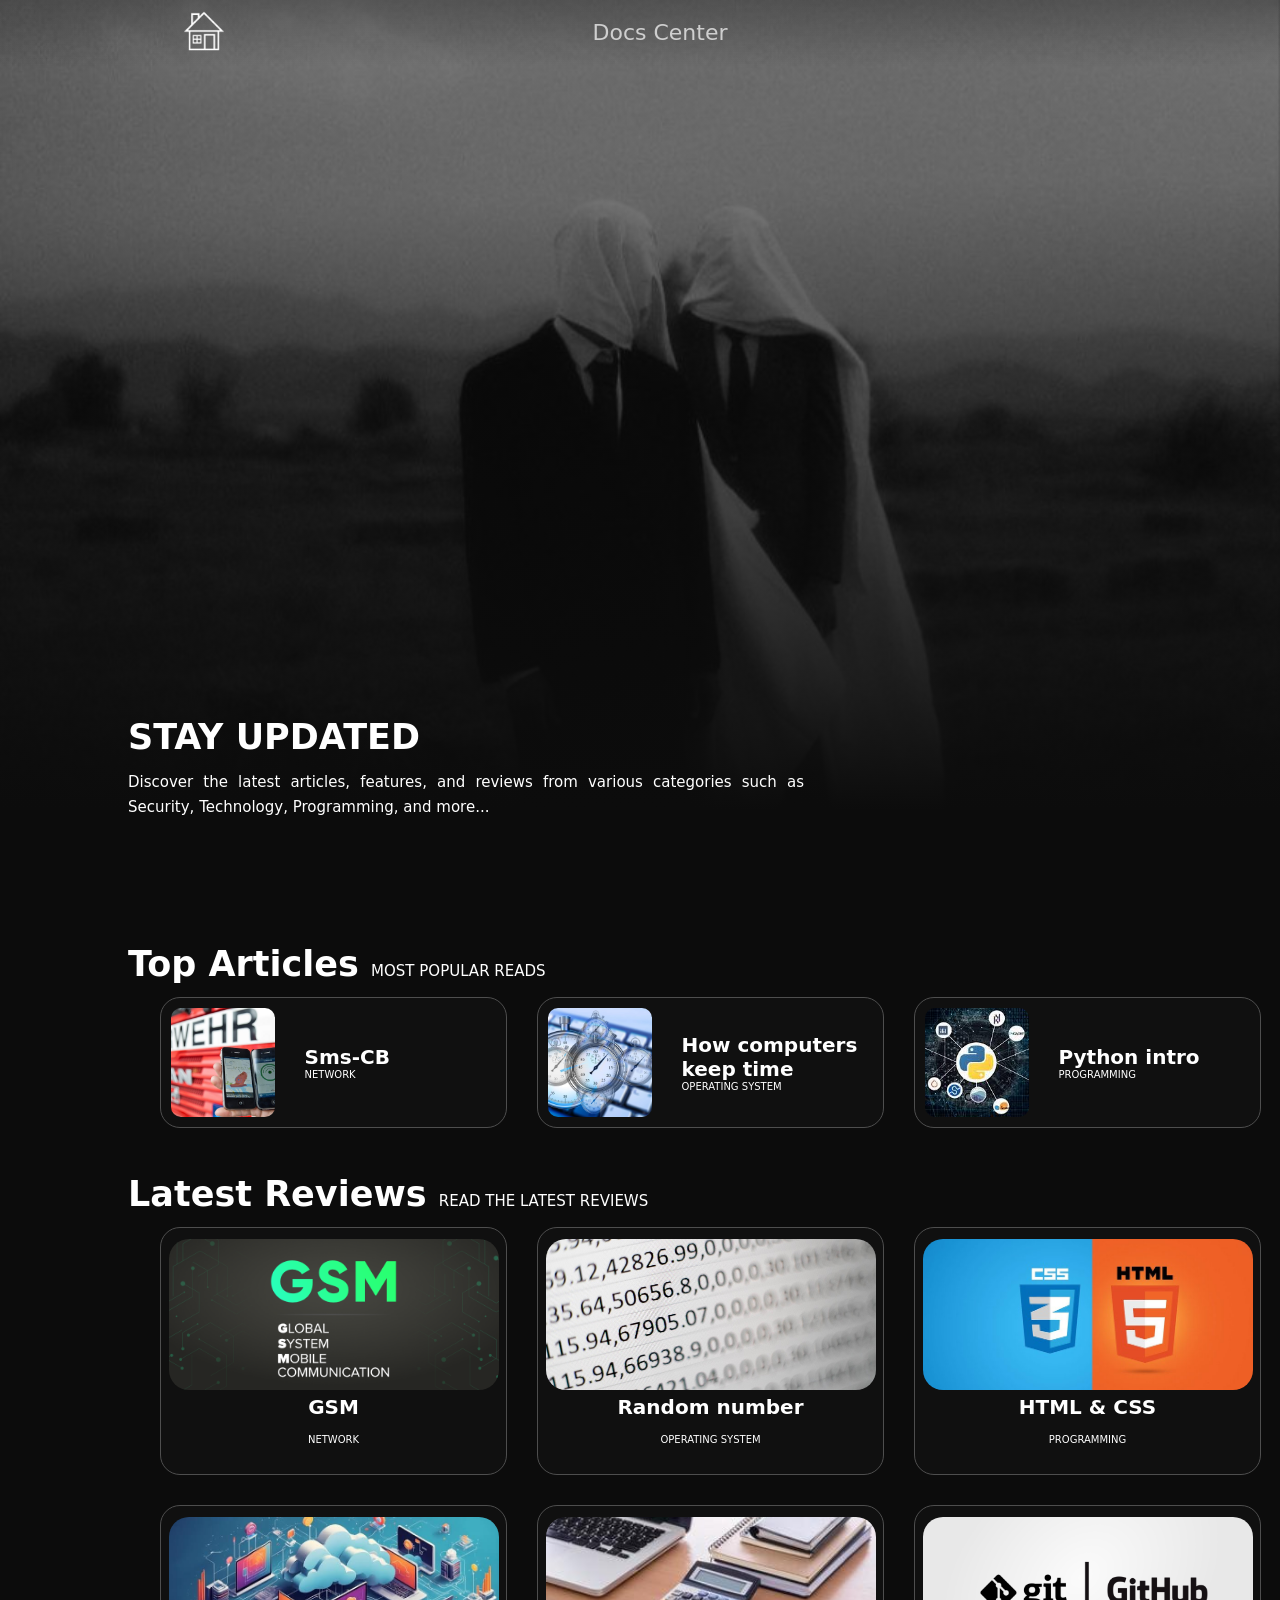
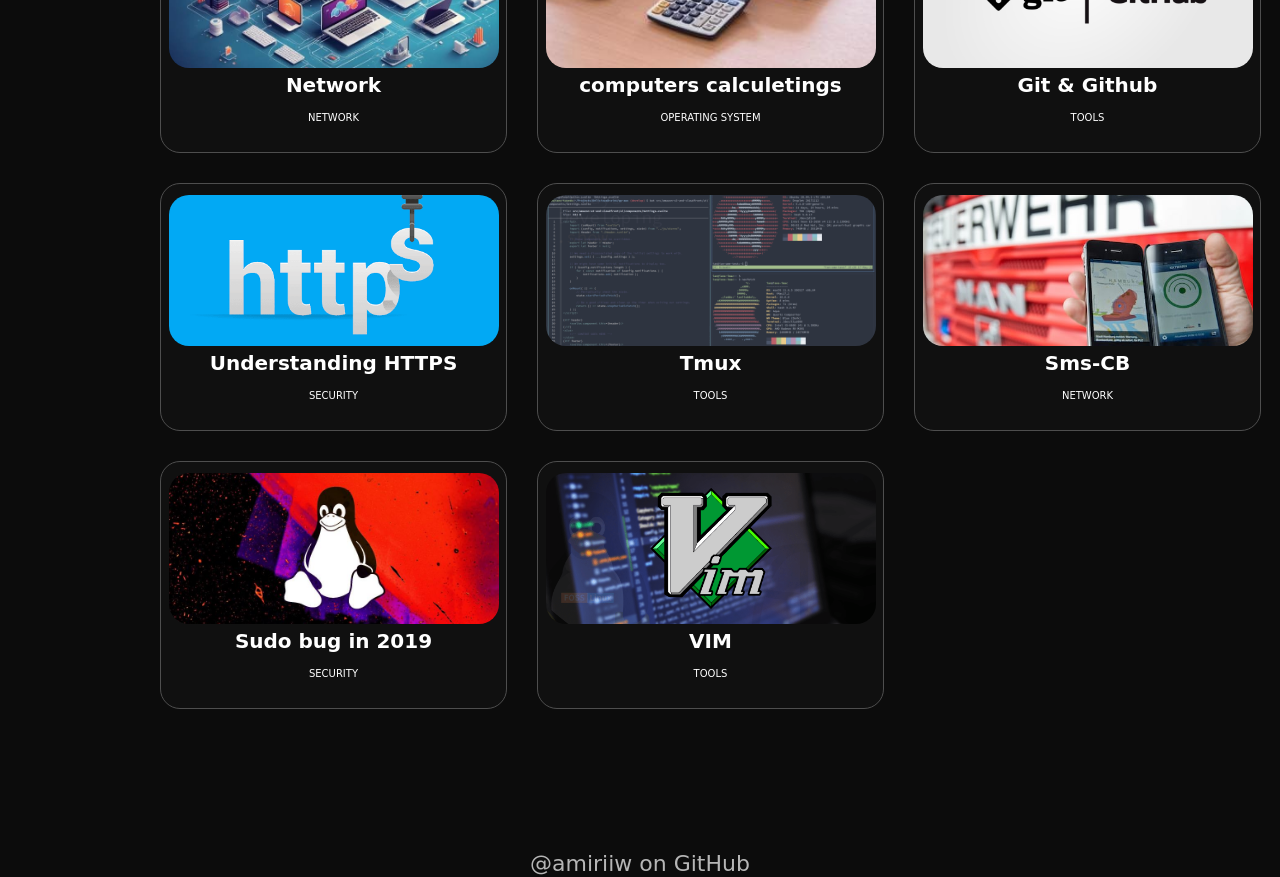
==== templates/Docs.html @ c13dd291 "first commited." ====
<!DOCTYPE html>
<html lang="EN">
<head>
    <meta charset="UTF-8">
    <meta http-equiv="X-UA-Compatible" content="IE=edge">
    <meta name="viewport" content="width=device-width, initial-scale=1.0">
    <title>Docs Page</title>
    <style>
        * {
            font-family: system-ui, -apple-system, BlinkMacSystemFont, 'Segoe UI', Roboto, Oxygen, Ubuntu, Cantarell, 'Open Sans', 'Helvetica Neue', sans-serif;
            text-decoration: none;
            padding: 0;
            margin: 0;
        }
        ::-webkit-scrollbar {
            width: 5px;
        }
        ::-webkit-scrollbar-track {
            background-color: #0C0C0C;
        }
        ::-webkit-scrollbar-thumb {
            background-color: #272727;
            border-radius: 20px;
        }
        @media screen and (max-width: 700px) {
            :root {
                --line-paragrafo: 25px;
                --titulo--head: 35px;
                --line-titulo: 65px;
                --paragrafo: 15px;
            }
            .coverSection {
                padding: 0 10px;
                height: 100vh;
            }
            .articleTexts {
                width: 676px;
                align-items: center;
            }
            .articleTexts .mainTitle {
                text-align: center;
            }

            .articleTexts .introText {
                text-align: justify;
            }
            .features,
            .reviews {
                padding-left: 10px;
            }
            @keyframes slideInFrom {
                0% {
                    transform: translateY(100%);
                }

                100% {
                    transform: translateY(0);
                }
            }
        }
        @media screen and (min-width: 700px) {
            :root {
                --titulo--head: 35px;
                --paragrafo: 15px;
                --line-titulo: 65px;
                --line-paragrafo: 25px;
            }
            .coverSection {
                height: 100vh;
                padding-left: 10%;
            }
            .articleTexts {
                width: 676px;
            }
            .features,
            .reviews {
                padding-left: 10%;
            }
            @keyframes slideInFrom {
                0% {
                    transform: translateX(100%);
                }
                100% {
                    transform: translateX(0);
                }
            }
        }
        @media screen and (min-width: 1501px) {
            :root {
                --titulo--head: 55px;
                --paragrafo: 18px;
                --line-titulo: 80px;
                --line-paragrafo: 28px;
            }
            .coverSection {
                height: 80vh;
                padding-left: 10%;
            }
            .articleTexts {
                width: 760px;
            }
            .features,
            .reviews {
                padding-left: 10%;
            }
        }
        body {
            background-color: #0C0C0C;
            color: #fff;
        }
        a {
            color: #fff;
        }
        main {
            display: flex;
            flex-direction: column;
            background-image: url(../dataset/imgs/01.jpg);
            background-size: cover;
            background-repeat: no-repeat;
            background-position: top;
            background-attachment: fixed;
        }
        button {
            cursor: pointer;
        }
        .magazineNavbar {
            width: 100%;
            height: 66px;
            top: 0;
            position: fixed;
            display: flex;
            justify-content: space-around;
            align-items: center;
            background: linear-gradient(180deg, rgba(17, 17, 17, 0.3) 0%, rgba(12, 12, 12, 0) 100%);
            transition: background-color 0.5s ease-in-out;
        }
        .magazineNavbar.change {
            background: rgba(12, 12, 12, 0.6);
            backdrop-filter: blur(50px);
        }
        .magazineLogo {
            width: 40px;
        }
        .magazineTitle {
            font-weight: 500;
            font-size: 22px;
            line-height: 26px;
            display: flex;
            align-items: center;
            text-align: center;
            cursor: pointer;
            color: rgba(255, 255, 255, 0.7);
        }
        .magazineTitle:hover {
            color: rgb(255, 255, 255);
        }
        .coverSection {
            background: linear-gradient(180deg, rgba(12, 12, 12, 0.5) 20%, rgb(12, 12, 12) 90%);
            display: flex;
            align-items: end;
            text-align: justify;
        }
        .articleTexts {
            display: flex;
            flex-direction: column;
            gap: 20px;
            padding-bottom: 5rem;
        }
        .mainTitle {
            font-weight: 700;
            font-size: var(--titulo--head);
            line-height: var(--line-titulo);
        }
        .introText {
            font-weight: 300;
            font-size: var(--paragrafo);
            line-height: var(--line-paragrafo);
        }
        .featuredArticles {
            padding-top: 2rem;
            height: 90vh;
            display: flex;
            flex-direction: column;
            gap: 30px;
            background-color: rgb(12, 12, 12);
        }
        .sectionTitle {
            font-weight: 300;
            font-size: 15px;
            line-height: 18px;
            color: #FFFFFF;
        }
        .features {
            height: 200px;
        }
        .reviews {
            padding-left: 10%;
            padding-right: 10%;
            margin-bottom: 5rem;
        }
        .carousel {
            display: grid;
            grid-template-columns: repeat(4, 1fr);
            grid-gap: 30px; 
            padding: 0 2rem; 
            margin-bottom: 2rem;
        }
        .articleCard1,
        .articleCard2,
        .articleCard3,
        .articleCard4 {
            min-width: 345px;
            height: 109px;
            background: #101010;
            border: 0.5px solid #4E4E4E;
            border-radius: 20px;
            padding: 10px 0px;
            cursor: pointer;
            display: flex;
            align-items: center;
            justify-content: flex-start;
            gap: 20px;
        }
        .articleCard1 img,
        .articleCard2 img,
        .articleCard3 img,
        .articleCard4 img {
            padding: 10px;
            width: 30%; 
            height: 100%; 
            object-fit: cover; 
            border-radius: 20px;
        }
        .articleCard1:hover,
        .articleCard2:hover,
        .articleCard3:hover,
        .articleCard4:hover {
            box-shadow: 7px 5px 56px -14px #202020;
        }
        .articleTitle {
            font-weight: 700;
            font-size: 20px;
        }
        .articleCategory {
            font-weight: 300;
            font-size: 10px;
        }
        .reviewCard1,
        .reviewCard2,
        .reviewCard3,
        .reviewCard4 {
            width: 345px;
            height: 245px;
            padding-top: 1px;
            background: #101010;
            border: 0.5px solid #4E4E4E;
            border-radius: 20px;
            display: flex;
            flex-direction: column;
            align-items: center;
            cursor: pointer;
        }
        .reviewCard1 .reviewImage1,
        .reviewCard2 .reviewImage2,
        .reviewCard3 .reviewImage3,
        .reviewCard4 .reviewImage4 {
            margin-top: 10px;
            width: 330px;
            height: 500px;
            overflow: hidden;
            border-radius: 20px;
        }
        .reviewCard1 img,
        .reviewCard2 img,
        .reviewCard3 img,
        .reviewCard4 img {
            width: 100%;
            height: 100%;
            object-fit: cover;
        }
        .reviewCard1:hover,
        .reviewCard2:hover,
        .reviewCard3:hover,
        .reviewCard4:hover {
            box-shadow: 7px 5px 56px -14px #202020;
        }
        .reviewActionBar {
            padding: 5px;
            height: 100%;
            display: flex;
            flex-direction: column;
            align-items: flex-start;
            align-items: center;
            gap: 15px;
        }
        footer {
            background-color: #0C0C0C;
            height: 3rem;
            display: flex;
            justify-content: center;
            align-items: center;
        }
        @keyframes slideInFromBottom {
            0% {
                transform: translateY(100%);
            }
            100% {
                transform: translateY(0);
            }
        }
    </style>
</head>
<body id="magazineBody">
    <div class="magazineContainer">
        <main>
            <nav class="magazineNavbar">
                <a href="../index.html">
                    <img src="../dataset/imgs/icon.png" class="magazineLogo">
                </a>
                <div class="navWrapper">
                    <p class="magazineTitle">Docs Center</p>
                </div>
                <div></div>
            </nav>
            <header>
                <section class="coverSection" id="coverSection">
                    <div class="articleTexts">
                        <div>
                            <p class="mainTitle">STAY UPDATED</p>
                            <p class="introText" id="introText">
                            Discover the latest articles, features, and reviews from various categories such as Security, Technology, Programming, and more...
                            </p>
                        </div>
                    </div>
                </section>
            </header>
            <section class="featuredArticles">
                <section class="features">
                    <p class="mainTitle">Top Articles <span class="sectionTitle">MOST POPULAR READS</span></p>
                    <div class="carousel">
                        <div class="articleCard1" onclick="window.location.href='https://github.com/amiriiw/amiriiw.github.io/blob/main/dataset/Magazines/Network/Sms-CB.md';">
                            <img src="../dataset/imgs/11.jpg">
                            <div class="articleInfo">
                                <p class="articleTitle">Sms-CB</p>
                                <p class="articleCategory">NETWORK</p>
                            </div>
                        </div>
                        <div class="articleCard3" onclick="window.location.href='https://github.com/amiriiw/amiriiw.github.io/blob/main/dataset/Magazines/Operating%20system/How%20computers%20keep%20time.md';">
                            <img src="../dataset/imgs/12.jpg">
                            <div class="articleInfo">
                                <p class="articleTitle">How computers keep time</p>
                                <p class="articleCategory">OPERATING SYSTEM</p>
                            </div>
                        </div>
                        <div class="articleCard2" onclick="window.location.href='https://github.com/amiriiw/amiriiw.github.io/blob/main/dataset/Magazines/Programming/Python%20intro.md';">
                            <img src="../dataset/imgs/13.jpeg">
                            <div class="articleInfo">
                                <p class="articleTitle">Python intro</p>
                                <p class="articleCategory">PROGRAMMING</p>
                            </div>
                        </div>
                        <div class="articleCard4" onclick="window.location.href='https://github.com/amiriiw/amiriiw.github.io/blob/main/dataset/Magazines/Security/Sudo%20bug%20in%202019(%20-1%20).md';">
                            <img src="../dataset/imgs/14.jpeg">
                            <div class="articleInfo">
                                <p class="articleTitle">Sudo bug in 2019</p>
                                <p class="articleCategory">SECURITY</p>
                            </div>
                        </div>
                    </div>
                </section>
                <section class="reviews">
                    <p class="mainTitle">Latest Reviews <span class="sectionTitle">READ THE LATEST REVIEWS</span></p>
                    <div class="carousel">
                        <div class="reviewCard1" onclick="window.location.href='https://github.com/amiriiw/amiriiw.github.io/blob/main/dataset/Magazines/Network/GSM.md';">
                            <div class="reviewImage1">
                                <img src="../dataset/imgs/15.png">
                            </div>
                            <div class="reviewActionBar">
                                <p class="articleTitle">GSM</p>
                                <p class="articleCategory">NETWORK</p>
                            </div>
                        </div>
                        <div class="reviewCard2" onclick="window.location.href='https://github.com/amiriiw/amiriiw.github.io/blob/main/dataset/Magazines/Operating%20system/how%20computers%20generate%20random%20number.md';">
                            <div class="reviewImage2">
                                <img src="../dataset/imgs/16.jpg">
                            </div>
                            <div class="reviewActionBar">
                                <p class="articleTitle">Random number</p>
                                <p class="articleCategory">OPERATING SYSTEM</p>
                            </div>
                        </div>
                        <div class="reviewCard3" onclick="window.location.href='https://github.com/amiriiw/amiriiw.github.io/blob/main/dataset/Magazines/Programming/HTML%26CSS%20intro.md';">
                            <div class="reviewImage3">
                                <img src="../dataset/imgs/17.jpeg">
                            </div>
                            <div class="reviewActionBar">
                                <p class="articleTitle">HTML & CSS</p>
                                <p class="articleCategory">PROGRAMMING</p>
                            </div>
                        </div>
                        <div class="reviewCard4" onclick="window.location.href='https://github.com/amiriiw/amiriiw.github.io/blob/main/dataset/Magazines/Security/PP%20key.md';">
                            <div class="reviewImage4">
                                <img src="../dataset/imgs/18.jpg">
                            </div>
                            <div class="reviewActionBar">
                                <p class="articleTitle">Public & private key</p>
                                <p class="articleCategory">SECURITY</p>
                            </div>
                        </div>
                        <div class="reviewCard4" onclick="window.location.href='https://github.com/amiriiw/amiriiw.github.io/blob/main/dataset/Magazines/Network/Network.md';">
                            <div class="reviewImage4">
                                <img src="../dataset/imgs/20.jpeg">
                            </div>
                            <div class="reviewActionBar">
                                <p class="articleTitle">Network</p>
                                <p class="articleCategory">NETWORK</p>
                            </div>
                        </div>
                        <div class="reviewCard4" onclick="window.location.href='https://github.com/amiriiw/amiriiw.github.io/blob/main/dataset/Magazines/Operating%20system/computers%20calculetings.md';">
                            <div class="reviewImage4">
                                <img src="../dataset/imgs/21.jpg">
                            </div>
                            <div class="reviewActionBar">
                                <p class="articleTitle">computers calculetings</p>
                                <p class="articleCategory">OPERATING SYSTEM</p>
                            </div>
                        </div>
                        <div class="reviewCard4" onclick="window.location.href='https://github.com/amiriiw/amiriiw.github.io/blob/main/dataset/Magazines/Tools/Git%20and%20Github.md';">
                            <div class="reviewImage4">
                                <img src="../dataset/imgs/19.png">
                            </div>
                            <div class="reviewActionBar">
                                <p class="articleTitle">Git & Github</p>
                                <p class="articleCategory">TOOLS</p>
                            </div>
                        </div>
                        <div class="reviewCard4" onclick="window.location.href='https://github.com/amiriiw/amiriiw.github.io/blob/main/dataset/Magazines/Programming/Python%20intro.md';">
                            <div class="reviewImage4">
                                <img src="../dataset/imgs/13.jpeg">
                            </div>
                            <div class="reviewActionBar">
                                <p class="articleTitle">Python intro</p>
                                <p class="articleCategory">PROGRAMMING</p>
                            </div>
                        </div>
                        <div class="reviewCard4" onclick="window.location.href='https://github.com/amiriiw/amiriiw.github.io/blob/main/dataset/Magazines/Security/Understanding%20HTTPS.md';">
                            <div class="reviewImage4">
                                <img src="../dataset/imgs/22.png">
                            </div>
                            <div class="reviewActionBar">
                                <p class="articleTitle">Understanding HTTPS</p>
                                <p class="articleCategory">SECURITY</p>
                            </div>
                        </div>
                        <div class="reviewCard4" onclick="window.location.href='https://github.com/amiriiw/amiriiw.github.io/blob/main/dataset/Magazines/Tools/Tmux.md';">
                            <div class="reviewImage4">
                                <img src="../dataset/imgs/23.png">
                            </div>
                            <div class="reviewActionBar">
                                <p class="articleTitle">Tmux</p>
                                <p class="articleCategory">TOOLS</p>
                            </div>
                        </div>
                        <div class="reviewCard4" onclick="window.location.href='https://github.com/amiriiw/amiriiw.github.io/blob/main/dataset/Magazines/Network/Sms-CB.md';">
                            <div class="reviewImage4">
                                <img src="../dataset/imgs/11.jpg">
                            </div>
                            <div class="reviewActionBar">
                                <p class="articleTitle">Sms-CB</p>
                                <p class="articleCategory">NETWORK</p>
                            </div>
                        </div>
                        <div class="reviewCard4" onclick="window.location.href='https://github.com/amiriiw/amiriiw.github.io/blob/main/dataset/Magazines/Operating%20system/How%20computers%20keep%20time.md';">
                            <div class="reviewImage4">
                                <img src="../dataset/imgs/12.jpg">
                            </div>
                            <div class="reviewActionBar">
                                <p class="articleTitle">How computers keep time</p>
                                <p class="articleCategory">OPERATING SYSTEM</p>
                            </div>
                        </div>
                        <div class="reviewCard4" onclick="window.location.href='https://github.com/amiriiw/amiriiw.github.io/blob/main/dataset/Magazines/Security/Sudo%20bug%20in%202019(%20-1%20).md';">
                            <div class="reviewImage4">
                                <img src="../dataset/imgs/14.jpeg">
                            </div>
                            <div class="reviewActionBar">
                                <p class="articleTitle">Sudo bug in 2019</p>
                                <p class="articleCategory">SECURITY</p>
                            </div>
                        </div>
                        <div class="reviewCard4" onclick="window.location.href='https://github.com/amiriiw/amiriiw.github.io/blob/main/dataset/Magazines/Tools/Vim.md';">
                            <div class="reviewImage4">
                                <img src="../dataset/imgs/24.png">
                            </div>
                            <div class="reviewActionBar">
                                <p class="articleTitle">VIM</p>
                                <p class="articleCategory">TOOLS</p>
                            </div>
                        </div>
                    </div>
                </section>
                <footer>
                    <a href="https://github.com/amiriiw" target="_blank">
                        <p class="magazineTitle">@amiriiw on GitHub</p>
                    </a>
                </footer>
            </section>
        </main>
    </div>
    <script>
        window.addEventListener('scroll', function () {
            var navbar = document.querySelector('.magazineNavbar');
            navbar.classList.toggle('change', window.scrollY > 10);
        });
    </script>
</body>
</html>
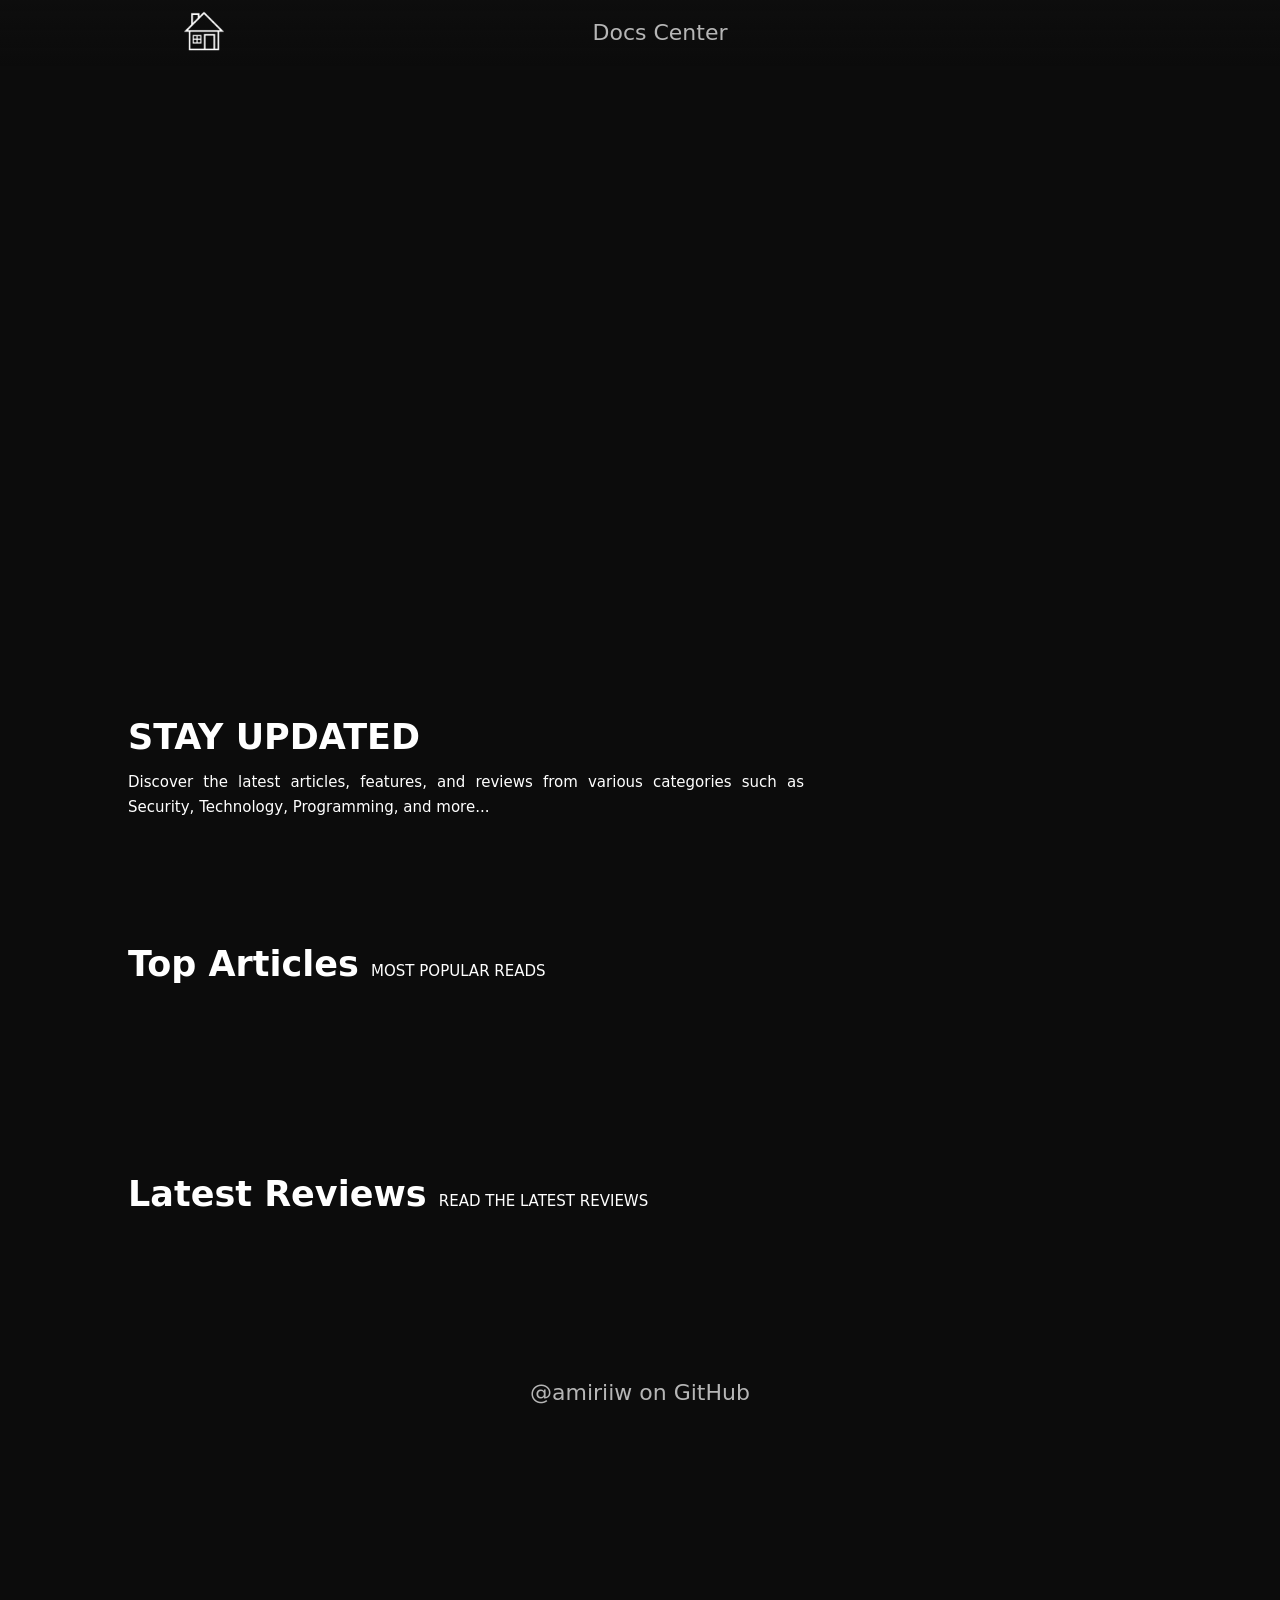
==== commit f23a2cd2: "src commited." ====
--- a/templates/Docs.html
+++ b/templates/Docs.html
@@ -114,7 +114,7 @@
         main {
             display: flex;
             flex-direction: column;
-            background-image: url(../dataset/imgs/01.jpg);
+            background-image: url(../dataset/imgs/doc-page.png);
             background-size: cover;
             background-repeat: no-repeat;
             background-position: top;
@@ -315,7 +315,7 @@
         <main>
             <nav class="magazineNavbar">
                 <a href="../index.html">
-                    <img src="../dataset/imgs/icon.png" class="magazineLogo">
+                    <img src="../dataset/imgs/page/icon.png" class="magazineLogo">
                 </a>
                 <div class="navWrapper">
                     <p class="magazineTitle">Docs Center</p>
@@ -337,167 +337,11 @@
             <section class="featuredArticles">
                 <section class="features">
                     <p class="mainTitle">Top Articles <span class="sectionTitle">MOST POPULAR READS</span></p>
-                    <div class="carousel">
-                        <div class="articleCard1" onclick="window.location.href='https://github.com/amiriiw/amiriiw.github.io/blob/main/dataset/Magazines/Network/Sms-CB.md';">
-                            <img src="../dataset/imgs/11.jpg">
-                            <div class="articleInfo">
-                                <p class="articleTitle">Sms-CB</p>
-                                <p class="articleCategory">NETWORK</p>
-                            </div>
-                        </div>
-                        <div class="articleCard3" onclick="window.location.href='https://github.com/amiriiw/amiriiw.github.io/blob/main/dataset/Magazines/Operating%20system/How%20computers%20keep%20time.md';">
-                            <img src="../dataset/imgs/12.jpg">
-                            <div class="articleInfo">
-                                <p class="articleTitle">How computers keep time</p>
-                                <p class="articleCategory">OPERATING SYSTEM</p>
-                            </div>
-                        </div>
-                        <div class="articleCard2" onclick="window.location.href='https://github.com/amiriiw/amiriiw.github.io/blob/main/dataset/Magazines/Programming/Python%20intro.md';">
-                            <img src="../dataset/imgs/13.jpeg">
-                            <div class="articleInfo">
-                                <p class="articleTitle">Python intro</p>
-                                <p class="articleCategory">PROGRAMMING</p>
-                            </div>
-                        </div>
-                        <div class="articleCard4" onclick="window.location.href='https://github.com/amiriiw/amiriiw.github.io/blob/main/dataset/Magazines/Security/Sudo%20bug%20in%202019(%20-1%20).md';">
-                            <img src="../dataset/imgs/14.jpeg">
-                            <div class="articleInfo">
-                                <p class="articleTitle">Sudo bug in 2019</p>
-                                <p class="articleCategory">SECURITY</p>
-                            </div>
-                        </div>
-                    </div>
+                    <div class="carousel top-articles"></div>
                 </section>
                 <section class="reviews">
                     <p class="mainTitle">Latest Reviews <span class="sectionTitle">READ THE LATEST REVIEWS</span></p>
-                    <div class="carousel">
-                        <div class="reviewCard1" onclick="window.location.href='https://github.com/amiriiw/amiriiw.github.io/blob/main/dataset/Magazines/Network/GSM.md';">
-                            <div class="reviewImage1">
-                                <img src="../dataset/imgs/15.png">
-                            </div>
-                            <div class="reviewActionBar">
-                                <p class="articleTitle">GSM</p>
-                                <p class="articleCategory">NETWORK</p>
-                            </div>
-                        </div>
-                        <div class="reviewCard2" onclick="window.location.href='https://github.com/amiriiw/amiriiw.github.io/blob/main/dataset/Magazines/Operating%20system/how%20computers%20generate%20random%20number.md';">
-                            <div class="reviewImage2">
-                                <img src="../dataset/imgs/16.jpg">
-                            </div>
-                            <div class="reviewActionBar">
-                                <p class="articleTitle">Random number</p>
-                                <p class="articleCategory">OPERATING SYSTEM</p>
-                            </div>
-                        </div>
-                        <div class="reviewCard3" onclick="window.location.href='https://github.com/amiriiw/amiriiw.github.io/blob/main/dataset/Magazines/Programming/HTML%26CSS%20intro.md';">
-                            <div class="reviewImage3">
-                                <img src="../dataset/imgs/17.jpeg">
-                            </div>
-                            <div class="reviewActionBar">
-                                <p class="articleTitle">HTML & CSS</p>
-                                <p class="articleCategory">PROGRAMMING</p>
-                            </div>
-                        </div>
-                        <div class="reviewCard4" onclick="window.location.href='https://github.com/amiriiw/amiriiw.github.io/blob/main/dataset/Magazines/Security/PP%20key.md';">
-                            <div class="reviewImage4">
-                                <img src="../dataset/imgs/18.jpg">
-                            </div>
-                            <div class="reviewActionBar">
-                                <p class="articleTitle">Public & private key</p>
-                                <p class="articleCategory">SECURITY</p>
-                            </div>
-                        </div>
-                        <div class="reviewCard4" onclick="window.location.href='https://github.com/amiriiw/amiriiw.github.io/blob/main/dataset/Magazines/Network/Network.md';">
-                            <div class="reviewImage4">
-                                <img src="../dataset/imgs/20.jpeg">
-                            </div>
-                            <div class="reviewActionBar">
-                                <p class="articleTitle">Network</p>
-                                <p class="articleCategory">NETWORK</p>
-                            </div>
-                        </div>
-                        <div class="reviewCard4" onclick="window.location.href='https://github.com/amiriiw/amiriiw.github.io/blob/main/dataset/Magazines/Operating%20system/computers%20calculetings.md';">
-                            <div class="reviewImage4">
-                                <img src="../dataset/imgs/21.jpg">
-                            </div>
-                            <div class="reviewActionBar">
-                                <p class="articleTitle">computers calculetings</p>
-                                <p class="articleCategory">OPERATING SYSTEM</p>
-                            </div>
-                        </div>
-                        <div class="reviewCard4" onclick="window.location.href='https://github.com/amiriiw/amiriiw.github.io/blob/main/dataset/Magazines/Tools/Git%20and%20Github.md';">
-                            <div class="reviewImage4">
-                                <img src="../dataset/imgs/19.png">
-                            </div>
-                            <div class="reviewActionBar">
-                                <p class="articleTitle">Git & Github</p>
-                                <p class="articleCategory">TOOLS</p>
-                            </div>
-                        </div>
-                        <div class="reviewCard4" onclick="window.location.href='https://github.com/amiriiw/amiriiw.github.io/blob/main/dataset/Magazines/Programming/Python%20intro.md';">
-                            <div class="reviewImage4">
-                                <img src="../dataset/imgs/13.jpeg">
-                            </div>
-                            <div class="reviewActionBar">
-                                <p class="articleTitle">Python intro</p>
-                                <p class="articleCategory">PROGRAMMING</p>
-                            </div>
-                        </div>
-                        <div class="reviewCard4" onclick="window.location.href='https://github.com/amiriiw/amiriiw.github.io/blob/main/dataset/Magazines/Security/Understanding%20HTTPS.md';">
-                            <div class="reviewImage4">
-                                <img src="../dataset/imgs/22.png">
-                            </div>
-                            <div class="reviewActionBar">
-                                <p class="articleTitle">Understanding HTTPS</p>
-                                <p class="articleCategory">SECURITY</p>
-                            </div>
-                        </div>
-                        <div class="reviewCard4" onclick="window.location.href='https://github.com/amiriiw/amiriiw.github.io/blob/main/dataset/Magazines/Tools/Tmux.md';">
-                            <div class="reviewImage4">
-                                <img src="../dataset/imgs/23.png">
-                            </div>
-                            <div class="reviewActionBar">
-                                <p class="articleTitle">Tmux</p>
-                                <p class="articleCategory">TOOLS</p>
-                            </div>
-                        </div>
-                        <div class="reviewCard4" onclick="window.location.href='https://github.com/amiriiw/amiriiw.github.io/blob/main/dataset/Magazines/Network/Sms-CB.md';">
-                            <div class="reviewImage4">
-                                <img src="../dataset/imgs/11.jpg">
-                            </div>
-                            <div class="reviewActionBar">
-                                <p class="articleTitle">Sms-CB</p>
-                                <p class="articleCategory">NETWORK</p>
-                            </div>
-                        </div>
-                        <div class="reviewCard4" onclick="window.location.href='https://github.com/amiriiw/amiriiw.github.io/blob/main/dataset/Magazines/Operating%20system/How%20computers%20keep%20time.md';">
-                            <div class="reviewImage4">
-                                <img src="../dataset/imgs/12.jpg">
-                            </div>
-                            <div class="reviewActionBar">
-                                <p class="articleTitle">How computers keep time</p>
-                                <p class="articleCategory">OPERATING SYSTEM</p>
-                            </div>
-                        </div>
-                        <div class="reviewCard4" onclick="window.location.href='https://github.com/amiriiw/amiriiw.github.io/blob/main/dataset/Magazines/Security/Sudo%20bug%20in%202019(%20-1%20).md';">
-                            <div class="reviewImage4">
-                                <img src="../dataset/imgs/14.jpeg">
-                            </div>
-                            <div class="reviewActionBar">
-                                <p class="articleTitle">Sudo bug in 2019</p>
-                                <p class="articleCategory">SECURITY</p>
-                            </div>
-                        </div>
-                        <div class="reviewCard4" onclick="window.location.href='https://github.com/amiriiw/amiriiw.github.io/blob/main/dataset/Magazines/Tools/Vim.md';">
-                            <div class="reviewImage4">
-                                <img src="../dataset/imgs/24.png">
-                            </div>
-                            <div class="reviewActionBar">
-                                <p class="articleTitle">VIM</p>
-                                <p class="articleCategory">TOOLS</p>
-                            </div>
-                        </div>
-                    </div>
+                    <div class="carousel latest-reviews"></div>
                 </section>
                 <footer>
                     <a href="https://github.com/amiriiw" target="_blank">
@@ -507,11 +351,64 @@
             </section>
         </main>
     </div>
-    <script>
-        window.addEventListener('scroll', function () {
-            var navbar = document.querySelector('.magazineNavbar');
-            navbar.classList.toggle('change', window.scrollY > 10);
+<script>
+async function fetchContent() {
+    const username = 'amiriiw';
+    const repo = 'amiriiw.github.io';
+
+    const topArticlesPath = 'dataset/imgs/magazines';
+    const latestReviewsPath = 'dataset/imgs/magazines';
+
+    await fetchAndRenderSection(username, repo, topArticlesPath, '.carousel.top-articles', 'Top Articles', 4);
+    await fetchAndRenderSection(username, repo, latestReviewsPath, '.carousel.latest-reviews', 'Latest Reviews');
+}
+
+async function fetchAndRenderSection(username, repo, path, containerSelector, categoryName, limit = null) {
+    const url = `https://api.github.com/repos/${username}/${repo}/contents/${path}`;
+    try {
+        const response = await fetch(url);
+        if (!response.ok) {
+            throw new Error(`HTTP error! status: ${response.status}`);
+        }
+        const data = await response.json();
+
+        const selectedData = limit ? getRandomItems(data.filter(item => item.type === 'file' && item.name.endsWith('.png')), limit) : data;
+
+        const container = document.querySelector(containerSelector);
+        container.innerHTML = '';
+
+        selectedData.forEach(item => {
+            const articleCard = document.createElement('div');
+            articleCard.className = 'articleCard';
+
+            const imageUrl = `https://raw.githubusercontent.com/${username}/${repo}/main/${item.path}`;
+            const mdUrl = `https://github.com/${username}/${repo}/blob/main/${item.path.replace('imgs', 'Magazines').replace('.png', '.md')}`;
+
+            const [category, ...titleParts] = item.name.replace('.png', '').split('-');
+            const formattedTitle = titleParts.join(' ').replace(/([A-Z])/g, ' $1').trim();
+
+            articleCard.innerHTML = `
+                <div class="articleCard1" onclick="window.location.href='${mdUrl}';">
+                    <img src="${imageUrl}" alt="${item.name}">
+                    <div class="articleInfo">
+                        <p class="articleTitle">${formattedTitle}</p>
+                        <p class="articleCategory">${category}</p>
+                    </div>
+                </div>
+            `;
+            container.appendChild(articleCard);
         });
-    </script>
+    } catch (error) {
+        console.error(`Error fetching ${categoryName}:`, error);
+    }
+}
+
+function getRandomItems(array, limit) {
+    const shuffled = array.sort(() => 0.5 - Math.random());
+    return shuffled.slice(0, limit);
+}
+
+document.addEventListener('DOMContentLoaded', fetchContent);
+</script>
 </body>
 </html>
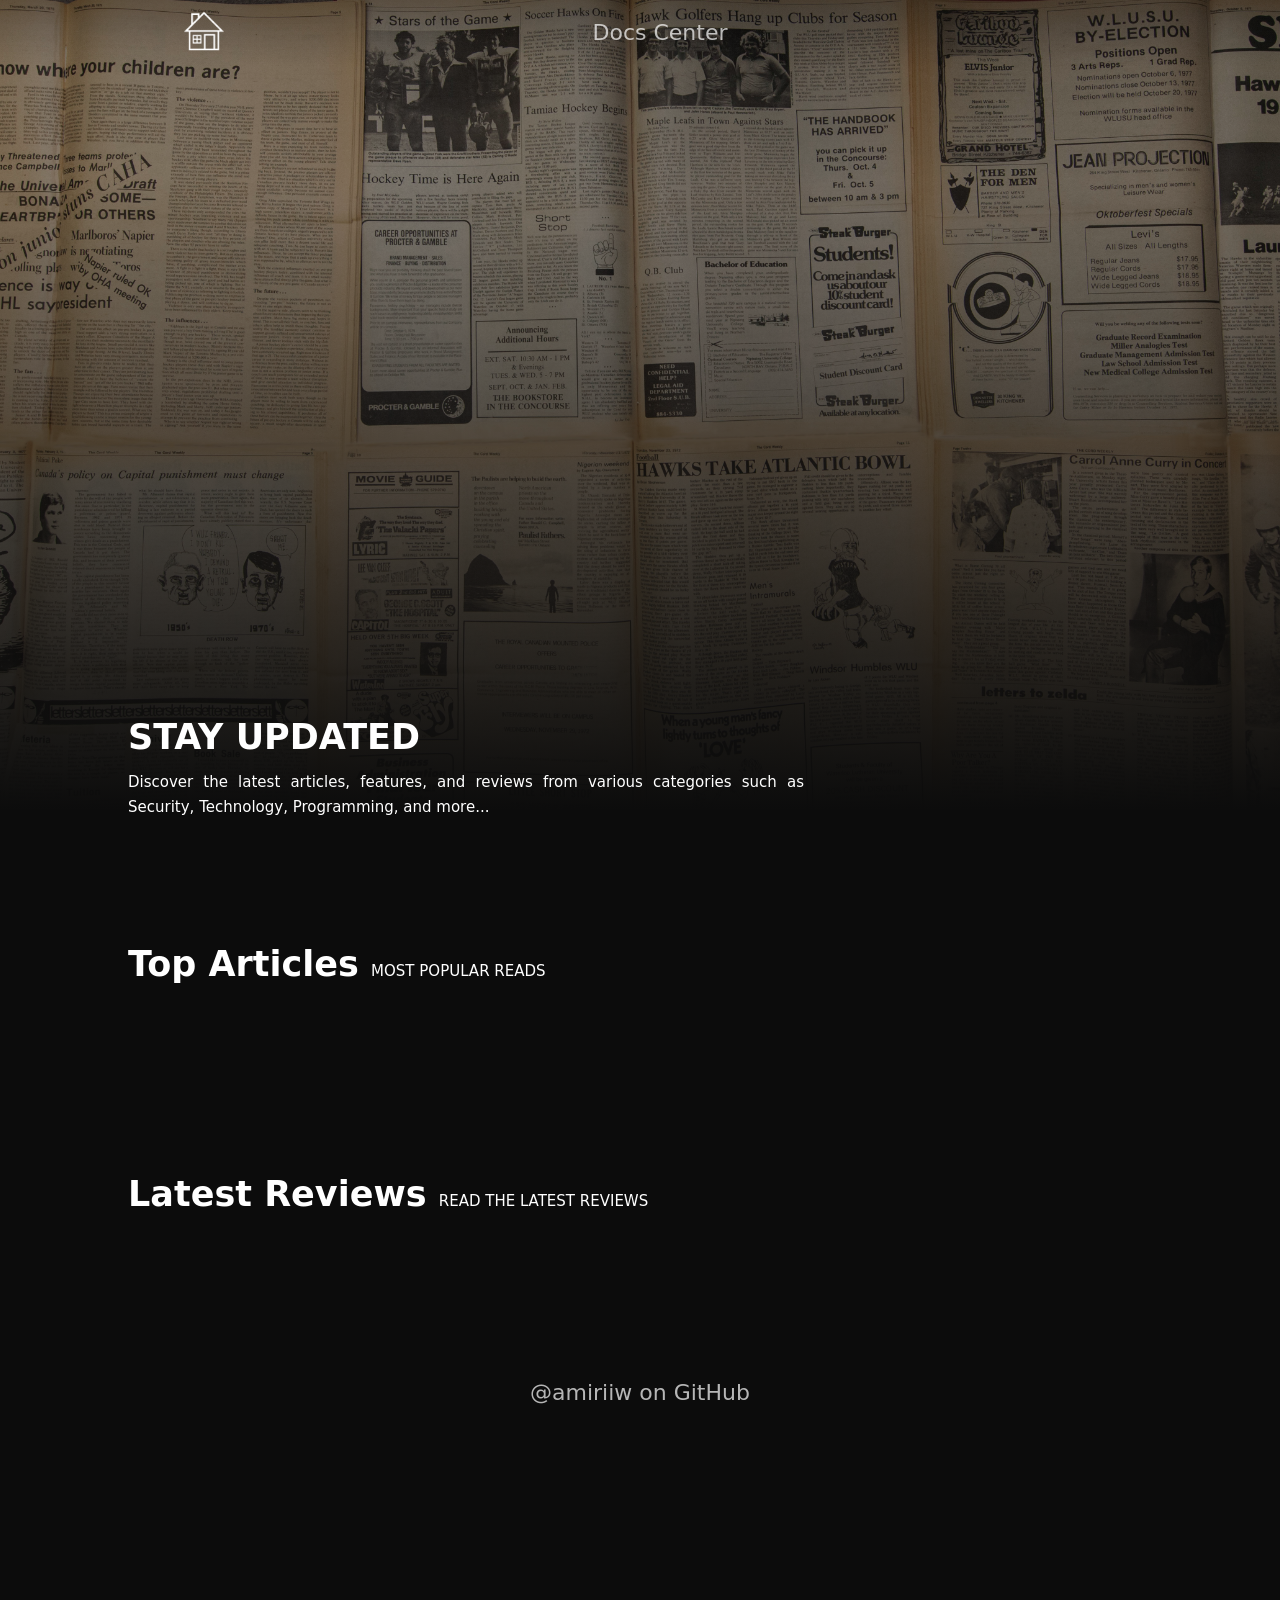
==== commit 74c7a5ad: "Update Docs.html" ====
--- a/templates/Docs.html
+++ b/templates/Docs.html
@@ -114,7 +114,7 @@
         main {
             display: flex;
             flex-direction: column;
-            background-image: url(../dataset/imgs/doc-page.png);
+            background-image: url("../dataset/imgs/page/doc.png");
             background-size: cover;
             background-repeat: no-repeat;
             background-position: top;
